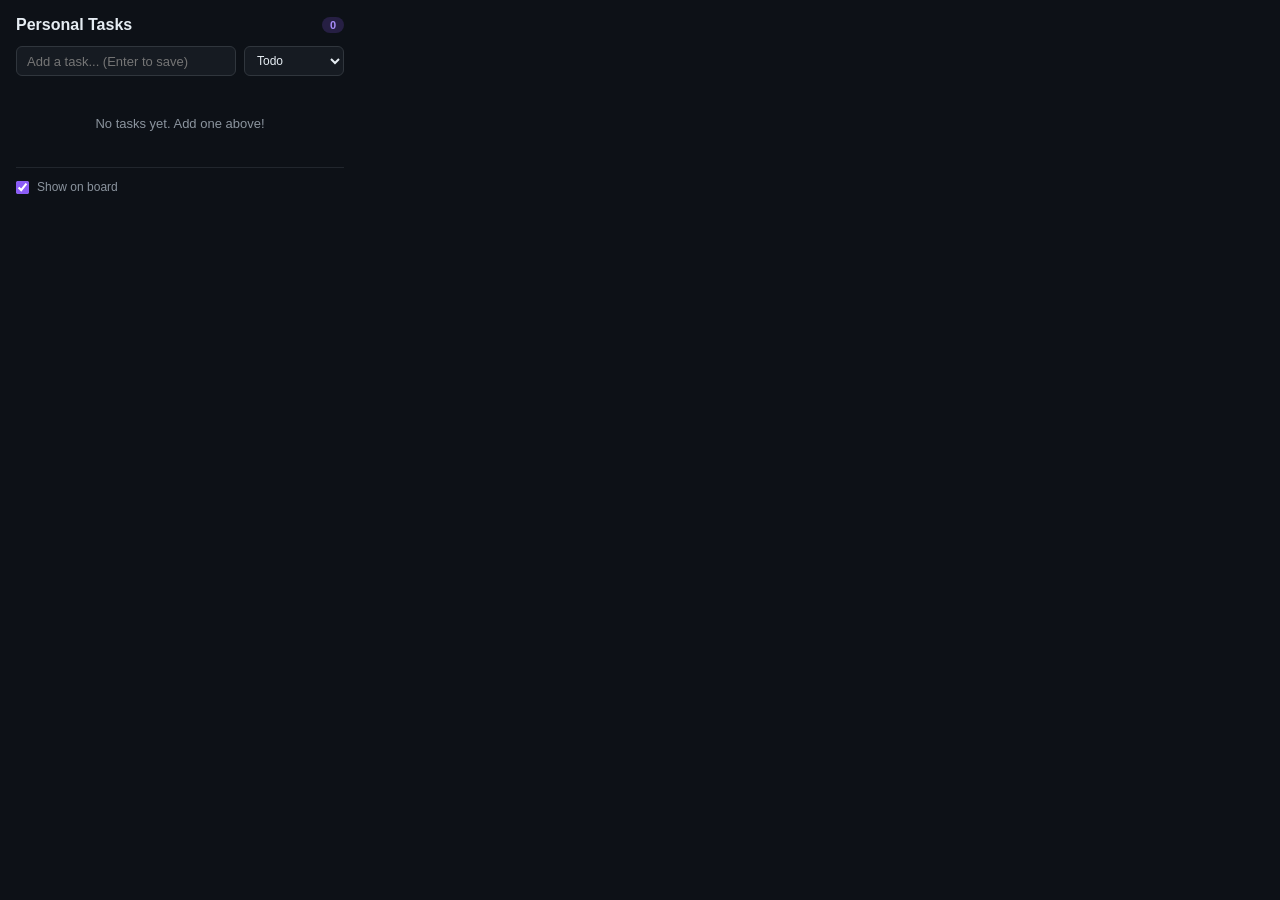
==== popup/index.html @ 0965da5a "feat: initial Chrome extension for personal tasks on GitHub Projects Add a Manifest V3 Chrome extens" ====
<!DOCTYPE html>
<html lang="en">
<head>
  <meta charset="UTF-8">
  <meta name="viewport" content="width=device-width, initial-scale=1.0">
  <title>Personal Tasks</title>
  <link rel="stylesheet" href="popup.css">
</head>
<body>
  <div class="popup-container">
    <header>
      <h1>Personal Tasks</h1>
      <span class="task-count" id="taskCount">0</span>
    </header>

    <div id="quickAdd" class="quick-add">
      <input type="text" id="quickTitle" placeholder="Add a task... (Enter to save)">
      <select id="quickStatus">
        <option value="Todo">Todo</option>
        <option value="In Progress">In Progress</option>
        <option value="Done">Done</option>
      </select>
    </div>

    <div id="taskList" class="task-list">
      <div class="empty-state">No tasks yet. Add one above!</div>
    </div>

    <footer>
      <label class="toggle-label">
        <input type="checkbox" id="toggleVisibility" checked>
        Show on board
      </label>
    </footer>
  </div>
  <script src="popup.js"></script>
</body>
</html>
---- popup/popup.css ----
* {
  margin: 0;
  padding: 0;
  box-sizing: border-box;
}

body {
  width: 360px;
  max-height: 500px;
  overflow-y: auto;
  background: #0d1117;
  color: #e6edf3;
  font-family: -apple-system, BlinkMacSystemFont, "Segoe UI", "Noto Sans", Helvetica, Arial, sans-serif;
  font-size: 13px;
}

.popup-container {
  padding: 16px;
}

header {
  display: flex;
  align-items: center;
  justify-content: space-between;
  margin-bottom: 12px;
}

header h1 {
  font-size: 16px;
  font-weight: 600;
}

.task-count {
  background: rgba(139, 92, 246, 0.2);
  color: #a78bfa;
  font-size: 11px;
  font-weight: 600;
  padding: 2px 8px;
  border-radius: 10px;
}

/* Quick Add */
.quick-add {
  display: flex;
  gap: 8px;
  margin-bottom: 16px;
}

.quick-add input[type="text"] {
  flex: 1;
  padding: 6px 10px;
  background: #161b22;
  border: 1px solid #30363d;
  border-radius: 6px;
  color: #e6edf3;
  font-size: 13px;
  outline: none;
}

.quick-add input[type="text"]:focus {
  border-color: #8b5cf6;
  box-shadow: 0 0 0 2px rgba(139, 92, 246, 0.3);
}

.quick-add select {
  padding: 6px 8px;
  background: #161b22;
  border: 1px solid #30363d;
  border-radius: 6px;
  color: #e6edf3;
  font-size: 12px;
  outline: none;
  cursor: pointer;
}

/* Task List */
.task-list {
  max-height: 340px;
  overflow-y: auto;
}

.empty-state {
  text-align: center;
  padding: 24px;
  color: #8b949e;
  font-size: 13px;
}

.task-group h3 {
  font-size: 11px;
  font-weight: 600;
  text-transform: uppercase;
  color: #8b949e;
  letter-spacing: 0.5px;
  margin-bottom: 6px;
  padding-bottom: 4px;
  border-bottom: 1px solid #21262d;
}

.group-count {
  font-weight: 400;
  color: #484f58;
}

.task-group + .task-group {
  margin-top: 12px;
}

.task-item {
  position: relative;
  padding: 8px 28px 8px 10px;
  margin: 4px 0;
  background: #161b22;
  border: 1px solid #21262d;
  border-left: 3px solid #8b5cf6;
  border-radius: 6px;
}

.task-item-title {
  font-size: 13px;
  font-weight: 500;
  color: #e6edf3;
  word-break: break-word;
}

.task-item-project {
  font-size: 11px;
  color: #484f58;
  margin-top: 2px;
}

.task-item-delete {
  position: absolute;
  top: 6px;
  right: 6px;
  background: none;
  border: none;
  color: #484f58;
  cursor: pointer;
  font-size: 14px;
  padding: 2px 4px;
  border-radius: 4px;
  opacity: 0;
  transition: opacity 0.15s ease;
}

.task-item:hover .task-item-delete {
  opacity: 1;
}

.task-item-delete:hover {
  color: #f85149;
  background: rgba(248, 81, 73, 0.1);
}

/* Footer */
footer {
  margin-top: 12px;
  padding-top: 12px;
  border-top: 1px solid #21262d;
}

.toggle-label {
  display: flex;
  align-items: center;
  gap: 8px;
  font-size: 12px;
  color: #8b949e;
  cursor: pointer;
}

.toggle-label input[type="checkbox"] {
  accent-color: #8b5cf6;
}
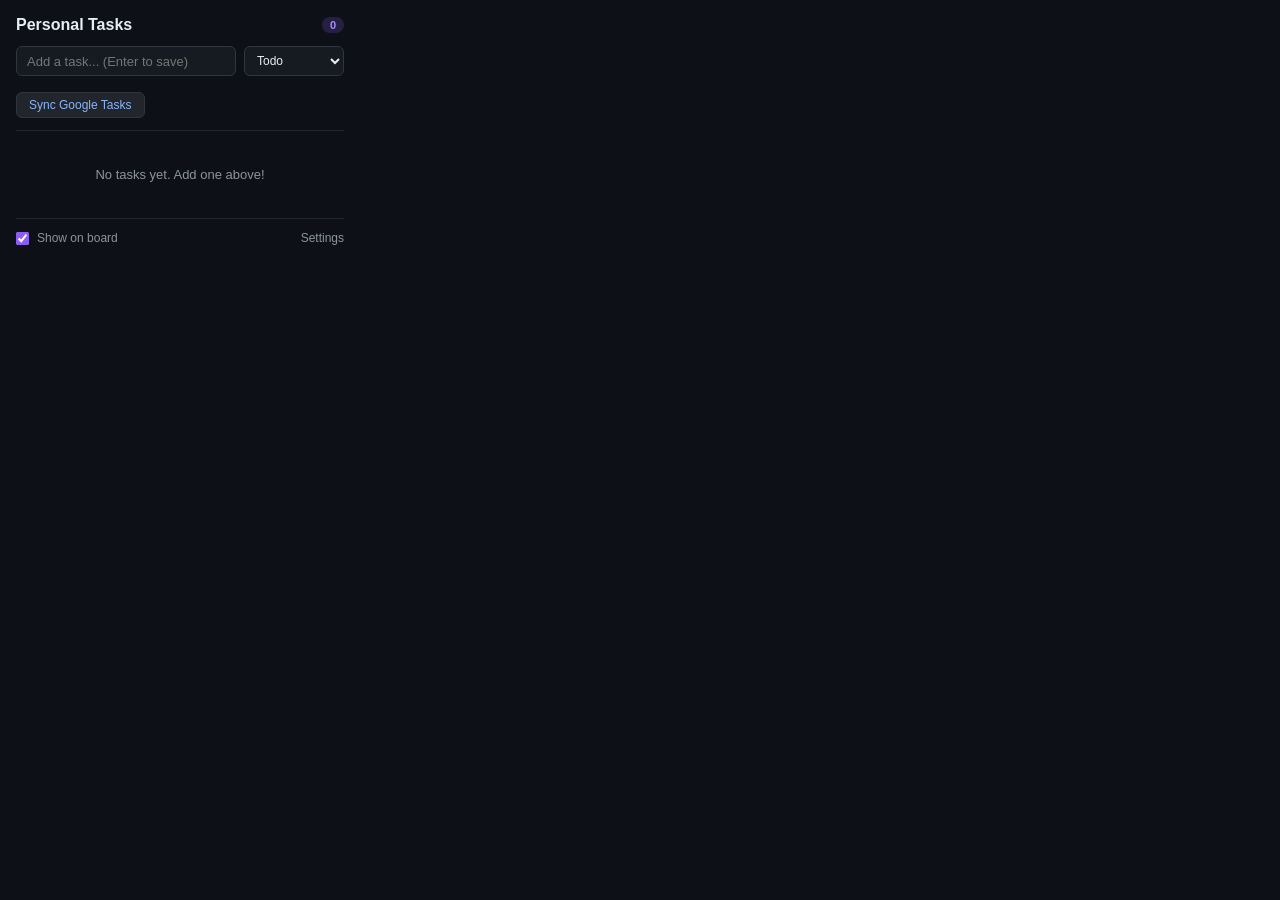
==== commit cd386c1c: "feat: update popup with Google Tasks sync button and settings link - Add "Sync Google Tasks" button " ====
--- a/popup/index.html
+++ b/popup/index.html
@@ -22,15 +22,23 @@
       </select>
     </div>
 
+    <div class="gcal-section">
+      <button id="syncBtn" class="sync-btn">Sync Google Tasks</button>
+      <span id="syncStatus" class="sync-status-text"></span>
+    </div>
+
     <div id="taskList" class="task-list">
       <div class="empty-state">No tasks yet. Add one above!</div>
     </div>
 
     <footer>
-      <label class="toggle-label">
-        <input type="checkbox" id="toggleVisibility" checked>
-        Show on board
-      </label>
+      <div class="footer-row">
+        <label class="toggle-label">
+          <input type="checkbox" id="toggleVisibility" checked>
+          Show on board
+        </label>
+        <a href="#" id="openSettings" class="settings-link">Settings</a>
+      </div>
     </footer>
   </div>
   <script src="popup.js"></script>
--- a/popup/popup.css
+++ b/popup/popup.css
@@ -153,6 +153,58 @@
   background: rgba(248, 81, 73, 0.1);
 }
 
+/* Google Tasks Sync */
+.gcal-section {
+  display: flex;
+  align-items: center;
+  gap: 8px;
+  margin-bottom: 12px;
+  padding-bottom: 12px;
+  border-bottom: 1px solid #21262d;
+}
+
+.sync-btn {
+  padding: 5px 12px;
+  background: #21262d;
+  border: 1px solid #30363d;
+  border-radius: 6px;
+  color: #8ab4f8;
+  font-size: 12px;
+  cursor: pointer;
+  white-space: nowrap;
+}
+
+.sync-btn:hover {
+  background: #30363d;
+}
+
+.sync-btn:disabled {
+  opacity: 0.5;
+  cursor: default;
+}
+
+.sync-status-text {
+  font-size: 11px;
+  color: #8b949e;
+}
+
+/* Task Item Badge */
+.task-item-badge {
+  display: inline-block;
+  font-size: 9px;
+  font-weight: 600;
+  padding: 1px 4px;
+  border-radius: 3px;
+  margin-right: 4px;
+  vertical-align: middle;
+  text-transform: uppercase;
+}
+
+.task-item-badge-gcal {
+  background: rgba(66, 133, 244, 0.2);
+  color: #8ab4f8;
+}
+
 /* Footer */
 footer {
   margin-top: 12px;
@@ -160,6 +212,12 @@
   border-top: 1px solid #21262d;
 }
 
+.footer-row {
+  display: flex;
+  justify-content: space-between;
+  align-items: center;
+}
+
 .toggle-label {
   display: flex;
   align-items: center;
@@ -172,3 +230,13 @@
 .toggle-label input[type="checkbox"] {
   accent-color: #8b5cf6;
 }
+
+.settings-link {
+  font-size: 12px;
+  color: #8b949e;
+  text-decoration: none;
+}
+
+.settings-link:hover {
+  color: #e6edf3;
+}
